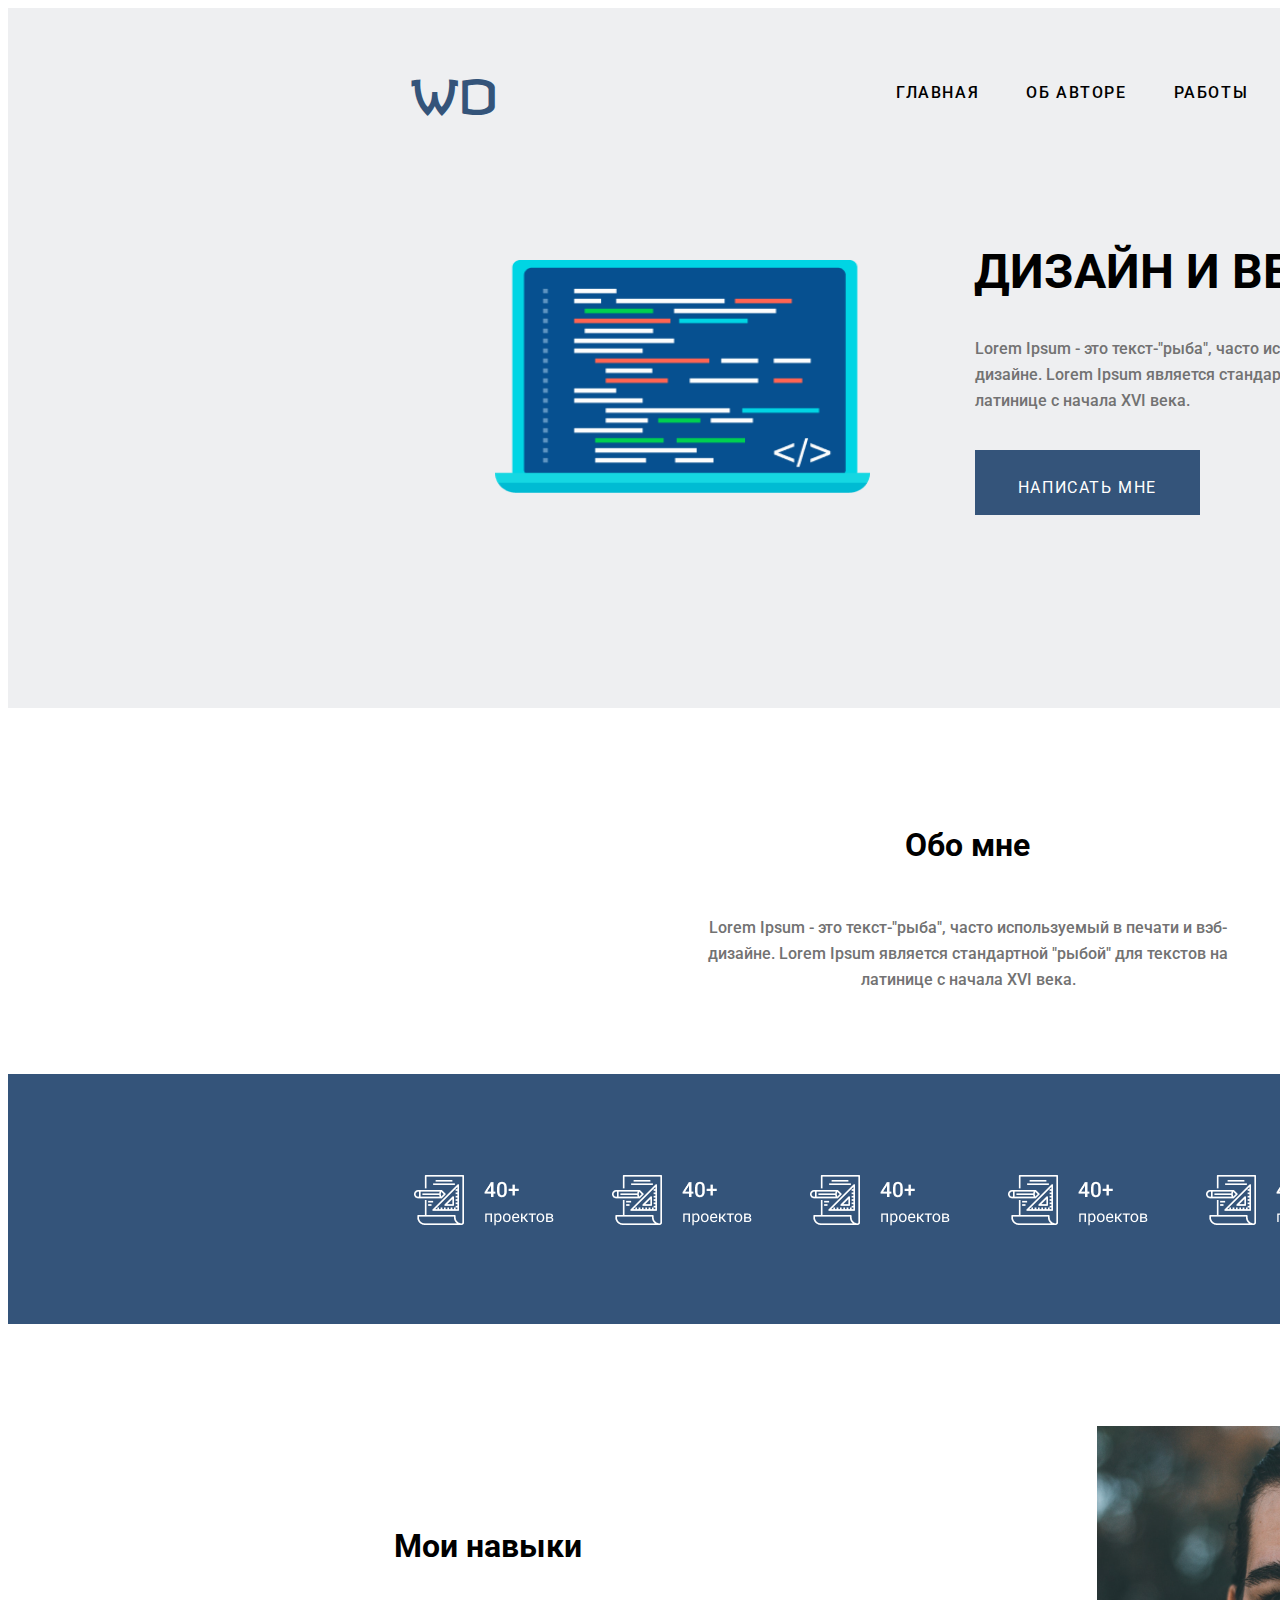
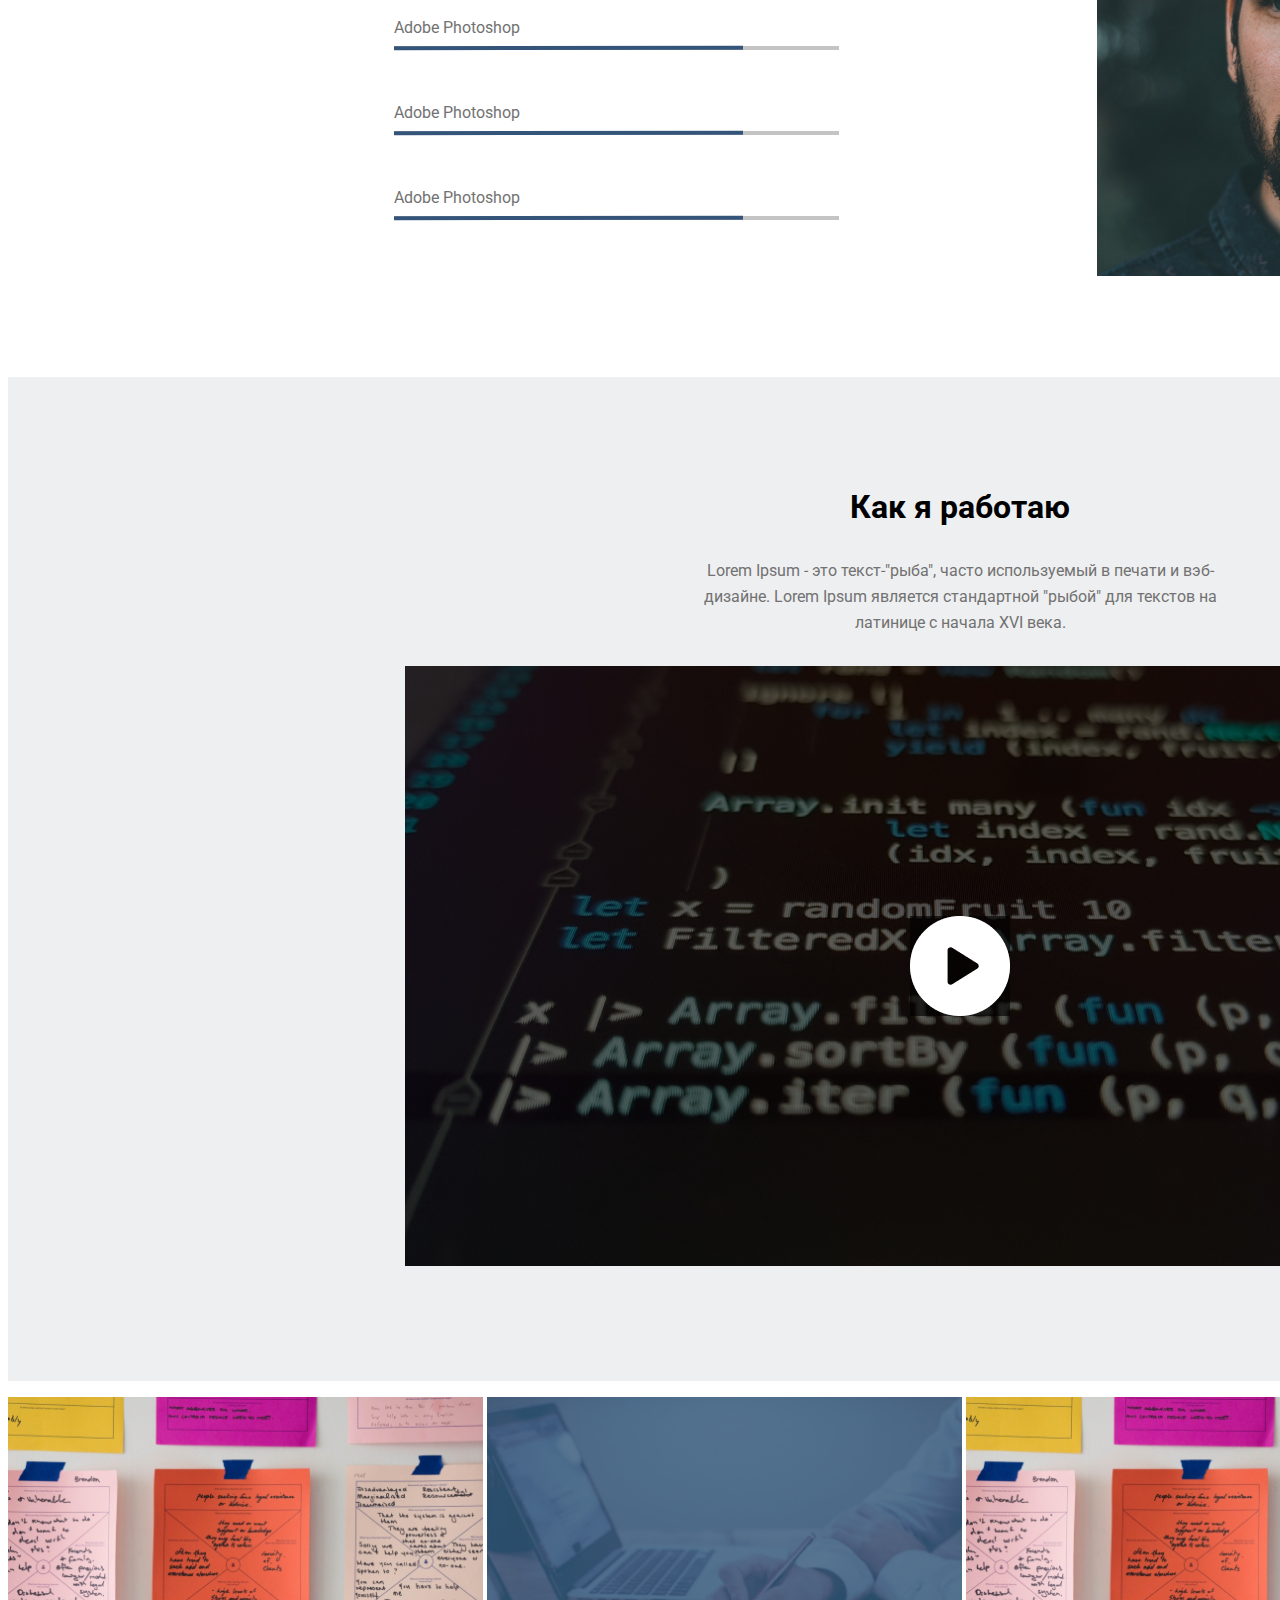
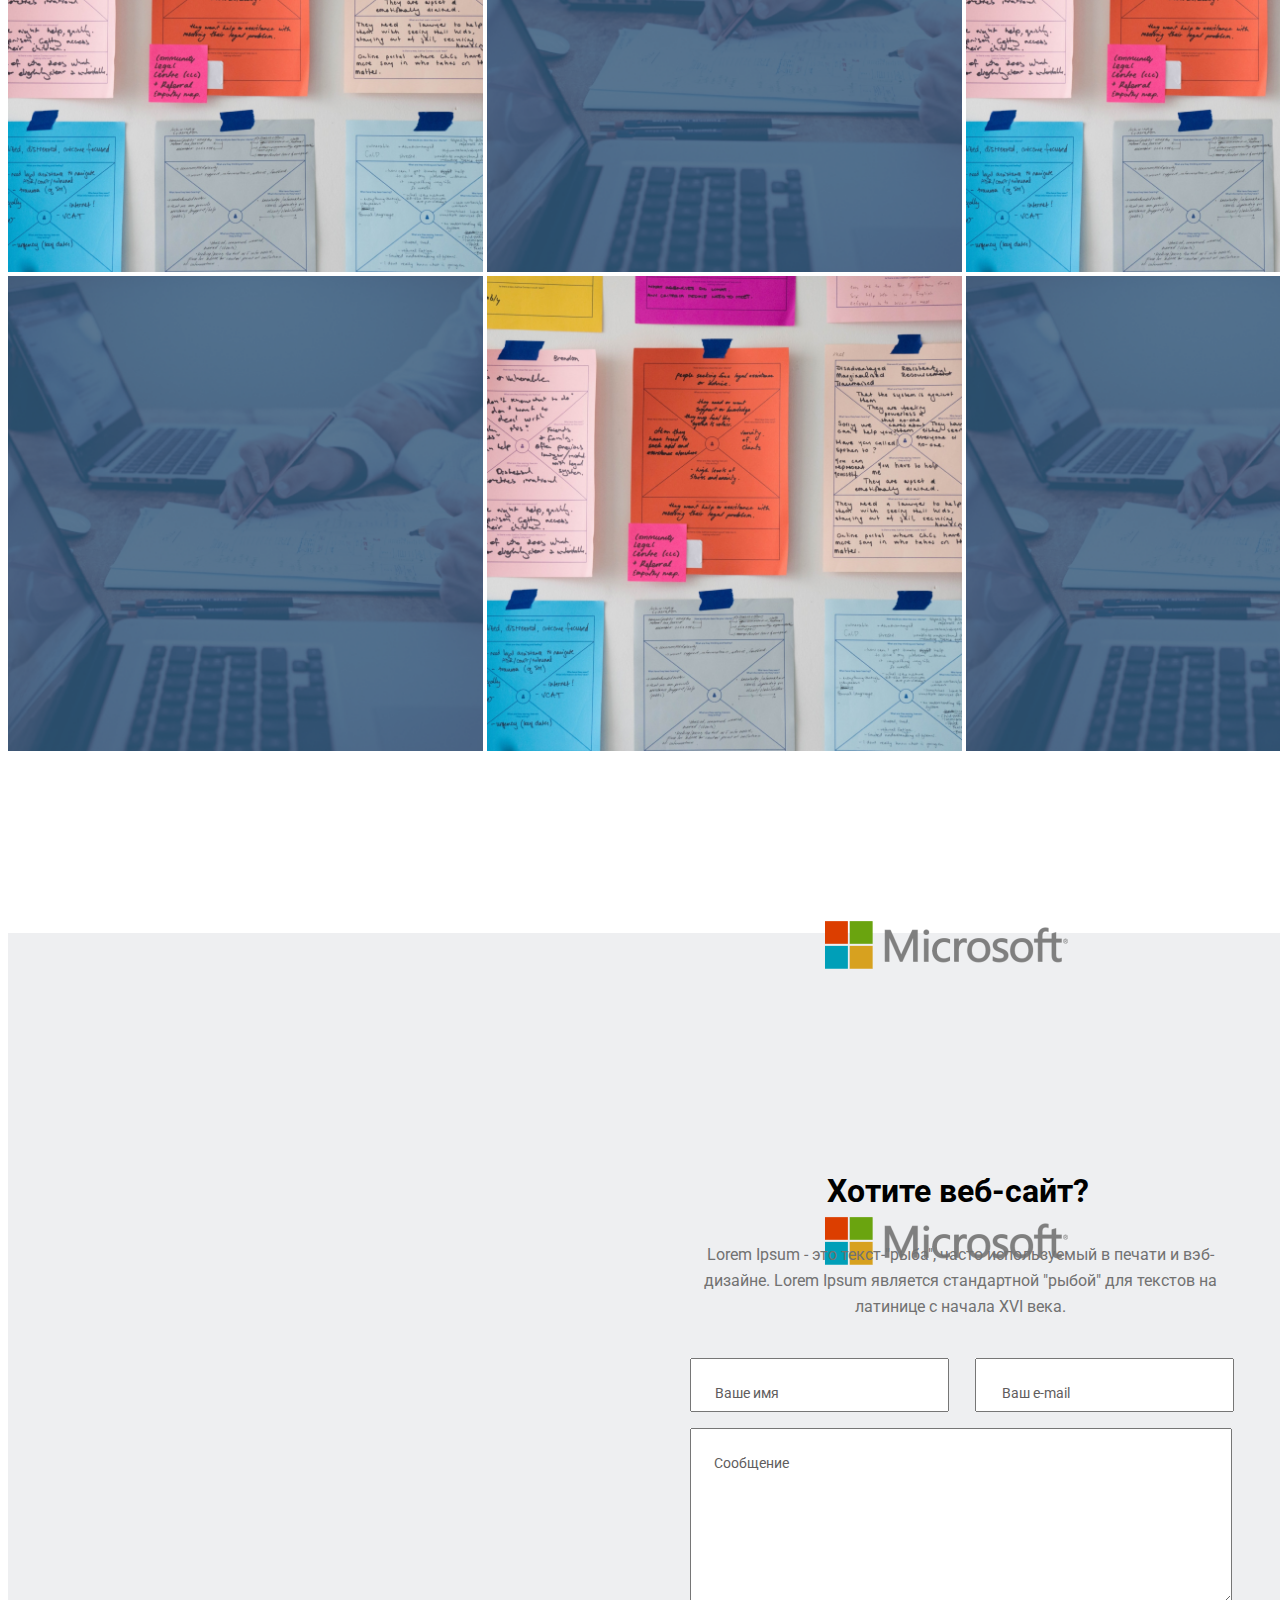
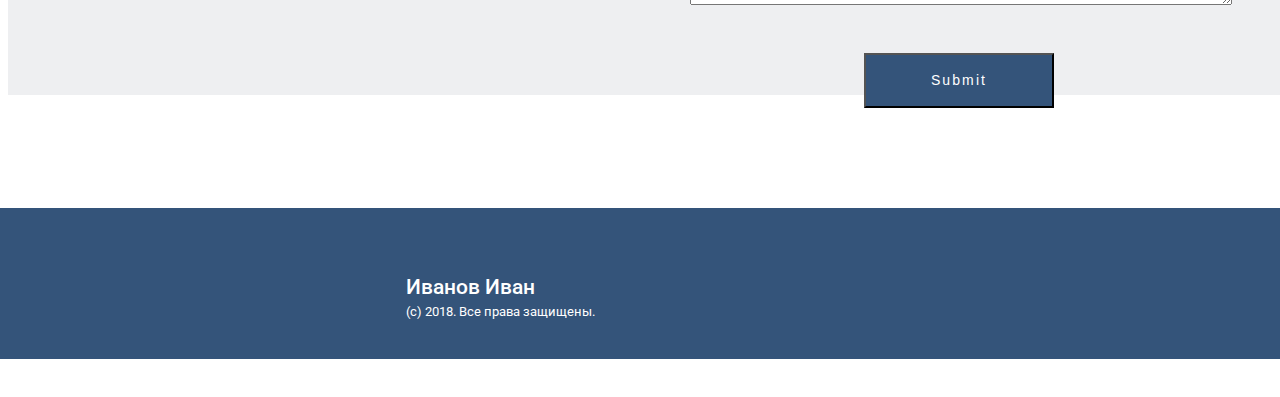
==== index.html @ 579d8cc1 "Add files via upload" ====
<!DOCTYPE html>
<html>
<head>
<meta charset="utf-8">
<title>Шаблон сайта</title>
<link rel="stylesheet" href="styles.css">
<link rel="preconnect" href="https://fonts.gstatic.com">
<link href="https://fonts.googleapis.com/css2?family=Revalia&family=Roboto:wght@300&display=swap" rel="stylesheet">
<link rel="preconnect" href="https://fonts.gstatic.com">
<link href="https://fonts.googleapis.com/css2?family=Revalia&display=swap" rel="stylesheet">
</head>
<body>
    <header>
        <div class="header_logo"><p>WD</p></div>
        <nav>
            <div class="topnav" id="myTopnav">
                <a href="#top">ГЛАВНАЯ</a>
                <a href="#about">ОБ АВТОРЕ</a>
                <a href="#work">РАБОТЫ</a>
                <a href="#process">ПРОЦЕСС</a>
                <a href="#contacts">КОНТАКТЫ</a>
              
            </div>  
        </nav>
        <div class="header_button">
            <img src="images/Frame.png"></div>

        <div class="design">
            <a name="top"></a>
            <h1><strong>ДИЗАЙН И ВЕРСТКА</strong></h1></div>
        <div class="content"><p>Lorem Ipsum - это текст-"рыба", часто используемый в печати и вэб-дизайне. Lorem Ipsum является стандартной "рыбой" для текстов на латинице с начала XVI века.</p>
        </div>
        <div class="r2">
            <a href="#sms">НАПИСАТЬ МНЕ</a>
        </div>
    </header>
    <main>
    <div class="main_me">
        <a name="about"></a>
        <h2><strong>Обо мне</strong></h2>
    <p>Lorem Ipsum - это текст-"рыба", часто используемый в печати и вэб-дизайне. Lorem Ipsum является стандартной "рыбой" для текстов на латинице с начала XVI века.</p>
    </div>
    <div class="restangle">
        <figure>
            <div class="images" id="myImages">
                 <img src="images/numbers__item.png" alt="40+ Проектов">
                 <img src="images/numbers__item-1.png" alt="40+ Проектов">
                 <img src="images/numbers__item-2.png" alt="40+ Проектов">
                 <img src="images/numbers__item-3.png" alt="40+ Проектов">
                 <img src="images/numbers__item-4.png" alt="40+ Проектов">
                 <img src="images/numbers__item-5.png" alt="40+ Проектов"> 
            </div>  
        </figure>>
    </div> 
    <div class="skills">
        <a name="work"></a>
        <div class="column">
        <div class="skills_list">
            <h2><strong>Мои навыки</strong></h2>
            <p>Adobe Photoshop</p>
            <div class="linea1"><span class="linea2"> </span></div>
            
            <p>Adobe Photoshop</p>
            <div class="linea1"><span class="linea2"> </span></div>
            
            <p>Adobe Photoshop</p>
            <div class="linea1"><span class="linea2"> </span></div>
            
            <img src="images/Rectangle 3.png" alt="men">
        </div>
    </div>
    </div>
    <div class="restangle_9"> <a name="process"></a>
        <h2><strong>Как я работаю</strong></h2>
        <p>Lorem Ipsum - это текст-"рыба", часто используемый в печати и вэб-дизайне. Lorem Ipsum является стандартной "рыбой" для текстов на латинице с начала XVI века.</p>
        <div class="img1">
            <img src="images/Rectangle 5.png" alt="Photo">
            <span class="img2">
                <img src="images/play-button.png">
            </span>
        </div>
    </div>
    <div class="projects">
          <ul class="block">
              <li><img src="images/Rectangle 7.png"></li>
              <li><img src="images/Rectangle 7.1.png"></li>
              <li><img src="images/Rectangle 7.png"></li>
              <li><img src="images/Rectangle 7.1.png"></li>
              <li><img src="images/Rectangle 7.1.png"></li>
              <li><img src="images/Rectangle 7.png"></li>
              <li><img src="images/Rectangle 7.1.png"></li>
              <li><img src="images/Rectangle 7.png"></li>
          </ul> 
        
    </div>
    <div class="clients">
        <img src="images/Rectangle 9.png" alt="">
        <img src="images/Rectangle 9.png" alt="">
        <img src="images/Rectangle 9.png" alt="">
        <img src="images/Rectangle 9.png" alt="">
    </div>
    <div class="restangle_10">
        <h2><strong>Хотите веб-сайт?</strong></h2>
        <p>Lorem Ipsum - это текст-"рыба", часто используемый в печати и вэб-дизайне. Lorem Ipsum является стандартной "рыбой" для текстов на латинице с начала XVI века.
        </p>
        <div class="contact">
            <a name="contacts"></a>
            <div class="form_inputs">
                <div class="r11">
                    <p class="item">Ваше имя</p>
                    <input type="text"></div>
                <div class="r11_1">
                    <p>Ваш e-mail</p>
                    <input type="text"></div>
            <div class="r11_2">
                <a name="sms"></a>
                <p>Сообщение</p>
                <textarea name="text"></textarea></div> 
            <div class="r3">
                <input type="submit" volue="ОТПРАВИТЬ" >
            </div>
            </div>
        </div>
    </div>
        
    </main>
    <footer>
        <div class="buttons">
            <img src="images/footer__soc-buttons.png" alt="">  </div>
        <div class="name">
            <h3>Иванов Иван</h3>
        </div>
        <div class="text1">
            <p>(с) 2018. Все права защищены.</p>
        </div>
        
      
    </footer>
</body>
</html>
---- styles.css ----
*{
    padding: 0;
   }
a{
    text-decoration: none;
   }
li{
    list-style: none;
   }
body {
    font-family: "Roboto", sans-serif;
   }
header {
    width: 1920px;
    height: 700px;
    background: #EEEFF1;
    display: flex;
   }
.header_logo{
    color: #34547a;
    font-weight: 400;
    font-size: 48px;
    font-family: "Revalia", sans-serif;
    margin-left: 402px;
    margin-bottom: 140px;
    line-height: 60px;
    text-align: center;
   }
   nav{
       margin-top: 72px;
       margin-left: 398px;
   }
   .topnav a{
       font-weight: 500;
       font-size: 16px;
       line-height: 26px;
       letter-spacing: 0.1em;
       color: #000000;
       text-align: center;
       padding: 1px 42px 162px 1px;
   } 
   a:hover{
    color: #34547a;

   }
.header_button img{
    position: absolute;
    width: 375px;
    height: 233px;
    left: 495px;
    top: 260px;
}
.design h1{
    position: absolute;
    width: 541px;
height: 45px;
left: 974px;
top: 200px;
    font-family: Roboto;
font-style: normal;
font-weight: 500;
font-size: 48px;
line-height: 79px;
color: #000000;
}
.content p{
    position: absolute;
    width: 540px;
height: 45px;
left: 975px;
top: 320px;
    font-family: Roboto;
font-style: normal;
font-weight: 500;
font-size: 16px;
line-height: 26px;
color: #727272;
}
.r2{
    position: absolute;
    width: 225px;
    height: 65px;
    left: 975px;
    top: 450px;
    background: #34547A;  
}
.r2 a{
    position: absolute;
    width: 143px;
    height: 15px;
    margin-top: 25px;
    margin-left: 41px;
    font-family: Roboto;
  
    font-size: 16px;
    line-height: 26px;
    text-align: center;
    letter-spacing: 0.1em;
    color: #FFFFFF;
}
.main{
    width: 1920px;
    height: 700px;
    background: #EEEFF1;
    display: flex;
}
.main_me{
    font-weight: 500;
    width: 540px;
    height: 147px;
    text-align: center; 
    margin-top: 119px;
    margin-left: 690px;
    margin-bottom: 100px;
}
.main_me h2{
    margin: 0 auto;
    color: #000000;
    font-weight: 500;
    font-size: 32px;
    font-family: Roboto;
    padding: 0px 69px 50px 68px;
    line-height: 37.5px;
    text-align: center;
}
.main_me p{
    margin: 0 auto;
    color: #727272;
    font-weight: 500;
    font-size: 16px;
    font-family: Roboto;
    padding: 0px 0px 0px 0px;
    line-height: 26.25px;
    text-align: center;

}
.restangle{
    width: 1920px;
    height: 250px;
    background: #34547a;
    display: flex; 
}
figure{
    margin-top: 100px;
    margin-left: 405px;
}
.images img{
    font-weight: 500;
    padding: 1px 52px 100px 1px;
} 
.skills{
    width: 1150px;
    height: 450px;
    margin-left: 386px;
    margin-top: 102px;
    margin-bottom: 101px;
}
.column{
    column-count: 2;
    column-width: 555px;
  
}
.skills_list h2{
    font-family: Roboto;
    font-weight: 500;
    font-size: 32px;
    line-height: 37px;
    color: #000000;
    margin-bottom: 20px;
    margin-top: 102px;
    
}
.skills_list p{
    font-family: Roboto;
    width: 128px;
    height: 15px;
    margin-top: 50px; 
    font-size: 16px;
    line-height: 26px;
    color: #727272;
}
.linea1{
    width: 445px;
    height: 4px;
    left: 386px;
    top: 20px;
    background: #C4C4C4;
}
.linea2{
    display: block;
    width: 349.36px;
    height: 4px;
    left: 386px;
    top: 0px;
    background: #34547A;
    transform: rotate(-0.06deg);
}
.skills_list img{
    width: 555px;
    height: 450px;
    background: url(photo-1508908324153-d1a219719814.jpg), #C4C4C4;
    margin-left: 120px;
    margin-bottom: 101px;
}
.restangle_9{
    width: 1920px;
    height: 1004px;
    background: #EEEFF1;
}
.restangle_9 h2{
    position: absolute;
    width: 403px;
    height: 30px;
    left: 758px;
    top: 2062px;
    font-family: Roboto;
    font-style: normal;
    font-weight: 500;
    font-size: 32px;
    line-height: 37px;
    text-align: center;
    color: #000000;
    
}
.restangle_9 p{
    position: absolute;
width: 540px;
height: 67px;
left: 690px;
top: 2142px;
font-family: Roboto;
font-style: normal;
font-weight: normal;
font-size: 16px;
line-height: 26px;
text-align: center;
    color: #727272;
}
.img1 img{
    position: absolute;
    width: 1110px;
    height: 600px;
    left: 405px;
    top: 2266px;
    background: linear-gradient(0deg, rgba(0, 0, 0, 0.65), rgba(0, 0, 0, 0.65)), url(images/play-button.png);
}
.img2 img{
    display: block;
    width: 100px;
height: 100px;
margin-top: 250px;
margin-left: 505px;


}
.projects{
    margin: 0;
    padding: 0;
    width: 1920px;
    height: 960px;
}
ul,
.block li{
    display: inline-block;
}
li img{
    width: 475px;
    height: 475px;
    padding: 0px 0px 0px 0px;
    border: 0;

}
.clients{
    width: 1110px;
    height: 120px;
    margin-top: 72px;
    margin-left: 405px;
}
.clients img{
    font-weight: 500;
    width: 255px;
    height: 120px;
    margin-left: 405px;
    padding: 72px 30px 100px 1px;  
}
.restangle_10{
    width: 1920px;
    height: 762px;
    background: #EEEFF1;
}
.restangle_10 h2{
    position: absolute;
width: 406px;
height: 30px;
left: 755px;
top: 4346px;

    
    font-family: Roboto;
    font-weight: 500;
    font-size: 32px;
    line-height: 37px;
    text-align: center;
    color: #000000;
}
.restangle_10 p{
    position: absolute;
width: 540px;
height: 67px;
left: 690px;
top: 4426px;
    font-family: Roboto;
    font-size: 16px;
    line-height: 26px;
    text-align: center;
    color: #727272; 
}
.restangle_10.contact{
    width: 255px;
height: 50px;
left: 690px;
top: 4558px;

}
input{ 
    width: 255px;
    height: 50px;
    font-size: 14px;
    margin-bottom: 20px;
}  
.r11{
    position: absolute;
    width: 255px;
    height: 50px;
    left: 690px;
    top: 4558px;
    background: #FFFFFF;
}

.r11 p{
    position: absolute;
width: 74px;
height: 15px;
left: 20px;
top: 10px;
font-family: Roboto;
font-size: 14px;
line-height: 23px;
color: #5F5D5D;
}
   
.r11_1{
    position: absolute;
    width: 255px;
    height: 50px;
    left: 975px;
    top: 4558px;
    background: #FFFFFF;  
}
.r11_1 p{
    position: absolute;
    width: 82px;
    height: 15px;
    left: 20px;
top: 10px;
    font-family: Roboto;
    font-style: normal;
    font-weight: normal;
    font-size: 14px;
    line-height: 23px;
    color: #5F5D5D; 
}
.r11_2{
    position: absolute;
width: 540px;
height: 175px;
left: 690px;
top: 4628px;

background: #FFFFFF;
}
.r11_2 p{
    position: absolute;
    width: 82px;
    height: 15px;
    left: 20px;
top: 10px;
    font-family: Roboto;
    font-size: 14px;
    line-height: 23px;
    color: #5F5D5D;
}
.r3{
    position: absolute;
    width: 190px;
    height: 55px;
    left: 864px;
    top: 4853px;
    background: #34547A;  
}
.r3 input{
    width: 190px;
    height: 55px;
    background: #34547A; 
    font-size: 14px;
line-height: 23px;
text-align: center;
letter-spacing: 0.15em;
    color: #FFFFFF; 
}
textarea{
    width: 540px;
    height: 175px;
   
}

footer{
    margin: 0;
    position: absolute;
    width: 1920px;
    height: 151px;
    background: #34547A;
    left: 0px;
    top: 5008px;
    display: flex;
}
.buttons{
    width: 175px;
    height: 40px;
   margin-top: 56px;
   margin-left: 1356px;
}
.name h3{
    position: absolute;
    width: 130px;
    height: 19px;
    left: 406px;
    top: 46px;    
    font-family: Roboto;
    font-style: normal;
    font-weight: 500;
    font-size: 21px;
    line-height: 25px;
    color: #FFFFFF;
}
.text1 p{
    position: absolute;
width: 193px;
height: 12px;
left: 406px;
top: 80px;
    font-family: Roboto;
    font-size: 13px;
    line-height: 21px;
    color: #FFFFFF;

}
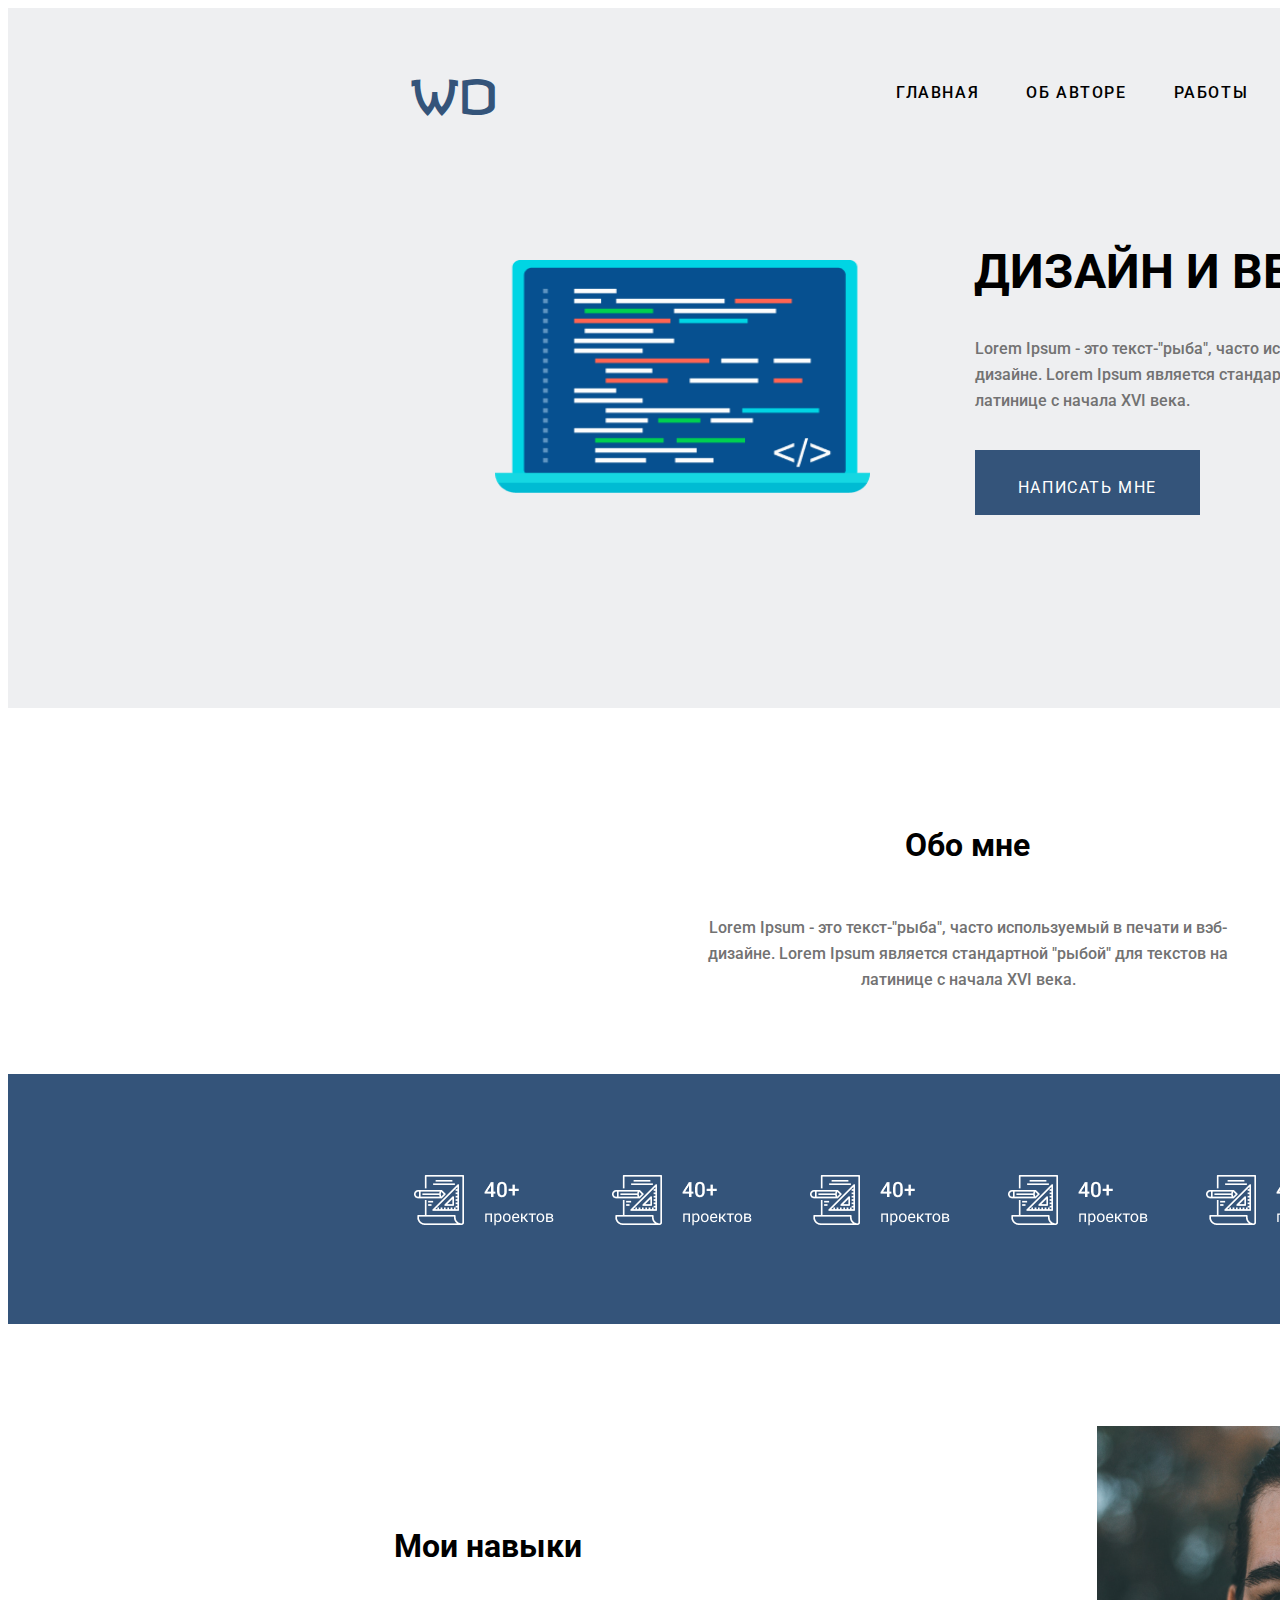
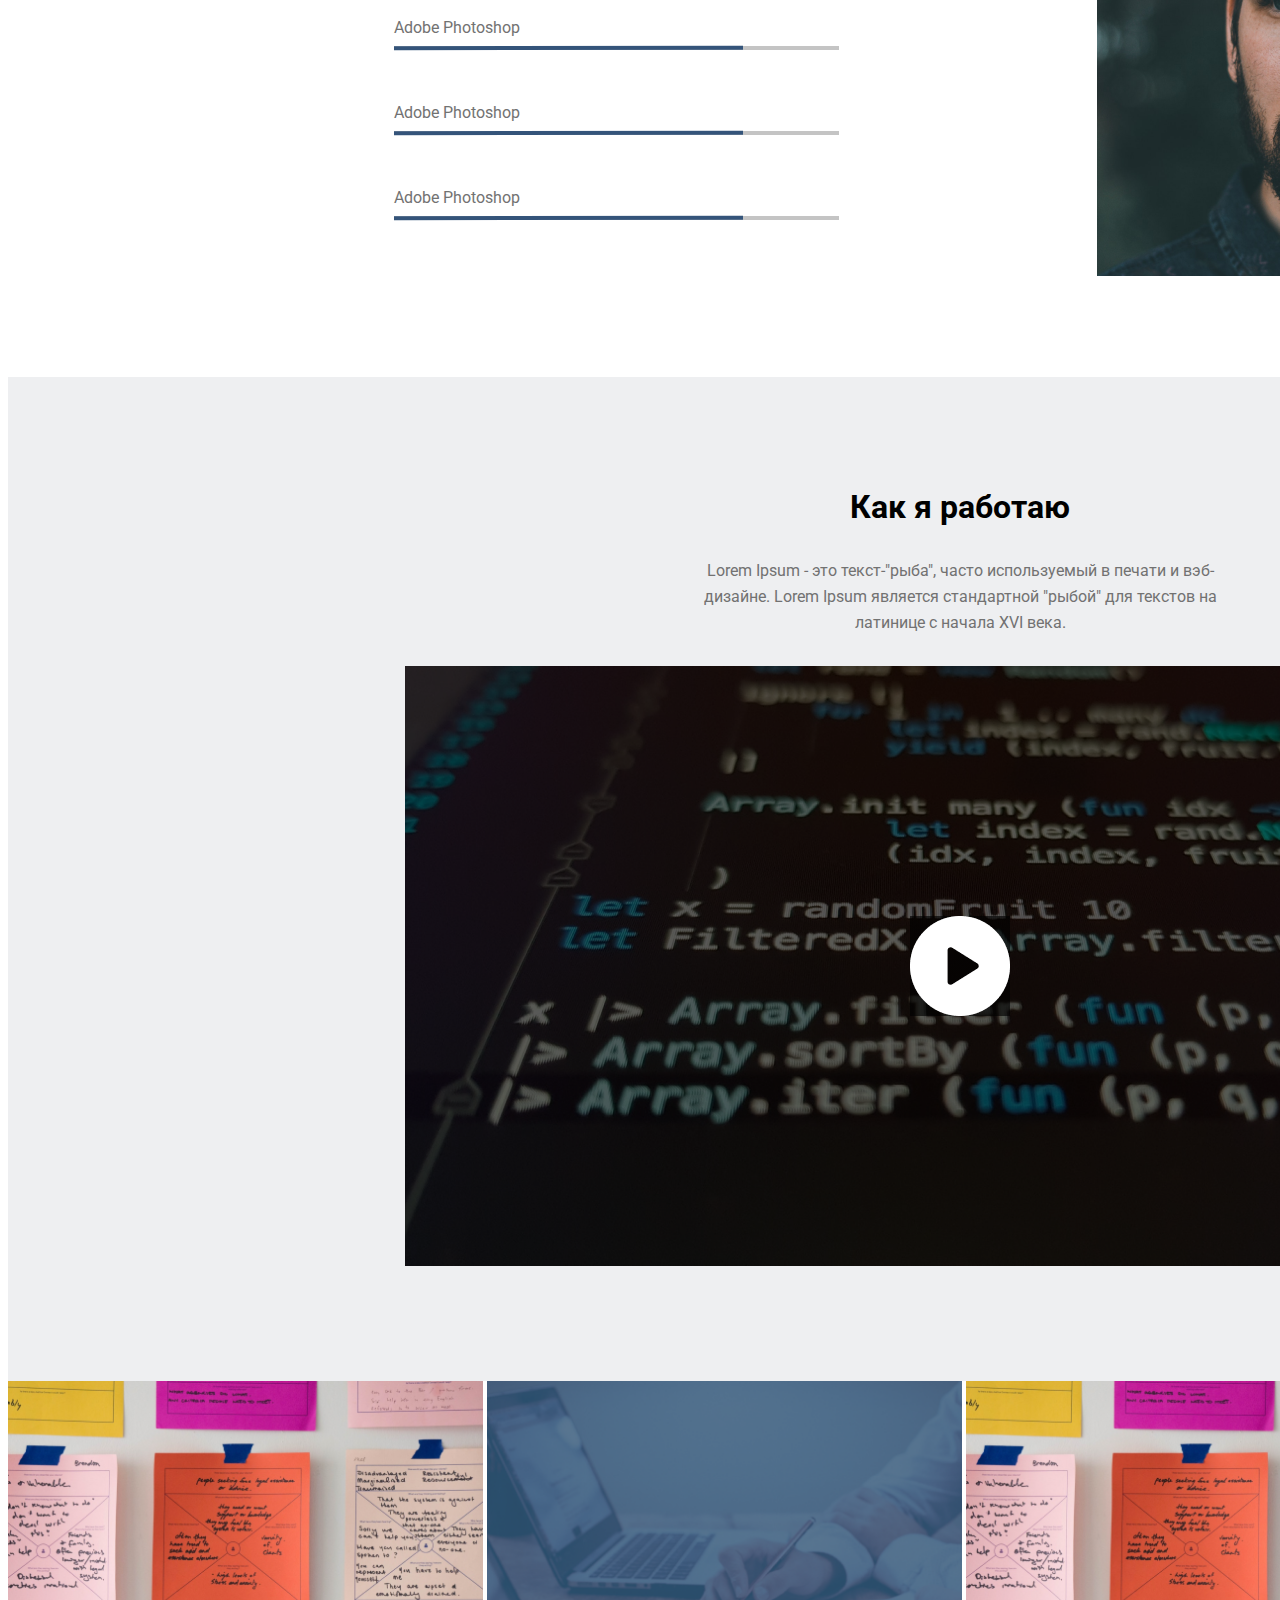
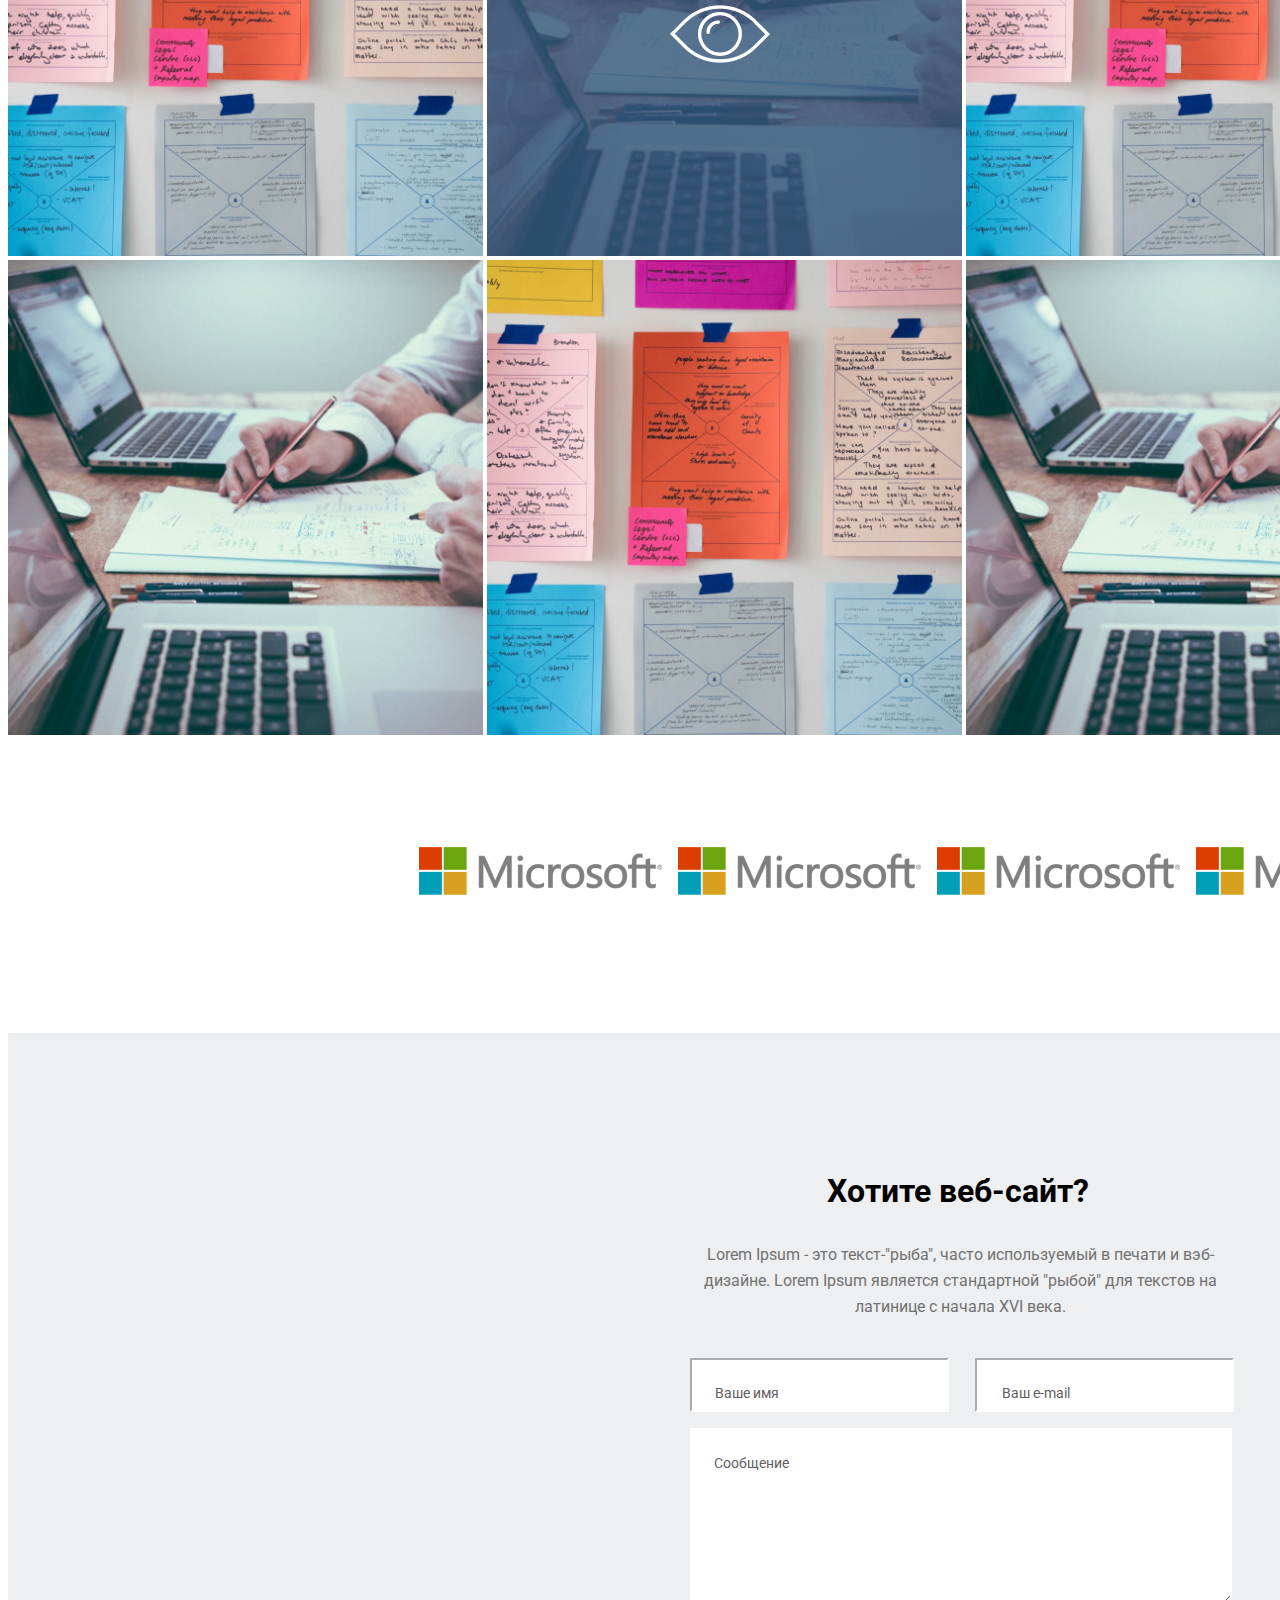
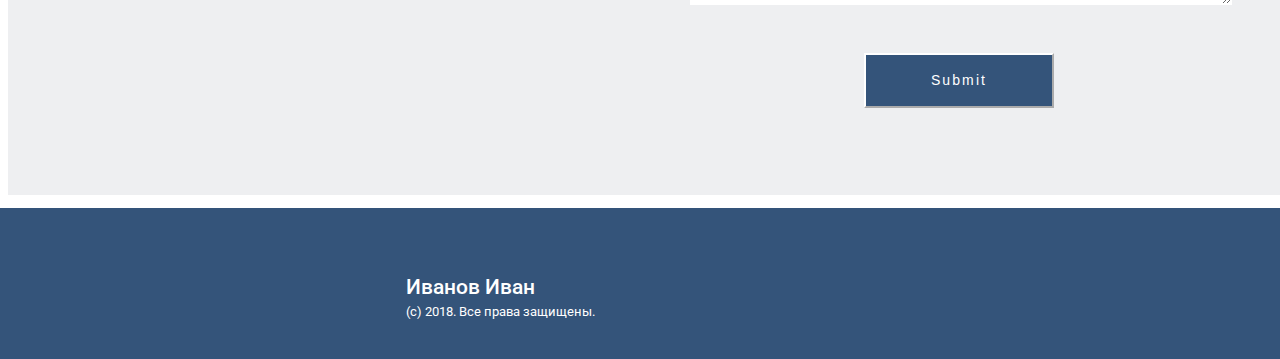
==== commit 48767f16: "Add files via upload" ====
--- a/index.html
+++ b/index.html
@@ -81,24 +81,28 @@
         </div>
     </div>
     <div class="projects">
-          <ul class="block">
-              <li><img src="images/Rectangle 7.png"></li>
-              <li><img src="images/Rectangle 7.1.png"></li>
-              <li><img src="images/Rectangle 7.png"></li>
-              <li><img src="images/Rectangle 7.1.png"></li>
-              <li><img src="images/Rectangle 7.1.png"></li>
-              <li><img src="images/Rectangle 7.png"></li>
-              <li><img src="images/Rectangle 7.1.png"></li>
-              <li><img src="images/Rectangle 7.png"></li>
-          </ul> 
-        
+          <div class="block">
+              <img src="images/Rectangle 7.png">
+              <img src="images/Rectangle 7.1.png">
+              <img src="images/Rectangle 7.png">
+              <img src="images/Rectangle 7.5.png">
+              <img src="images/Rectangle 7.5.png">
+              <img src="images/Rectangle 7.png">
+              <img src="images/Rectangle 7.5.png">
+              <img src="images/Rectangle 7.png">
+          </div> 
+          <div class="eye">
+              <img src="images/view.png" alt="">
+          </div>
+    <div class="clients">
+        <div class="block1">
+            <img src="images/Rectangle 9.png" alt="">
+            <img src="images/Rectangle 9.png" alt="">
+            <img src="images/Rectangle 9.png" alt="">
+            <img src="images/Rectangle 9.png" alt="">
+        </div>
     </div>
-    <div class="clients">
-        <img src="images/Rectangle 9.png" alt="">
-        <img src="images/Rectangle 9.png" alt="">
-        <img src="images/Rectangle 9.png" alt="">
-        <img src="images/Rectangle 9.png" alt="">
-    </div>
+</div>
     <div class="restangle_10">
         <h2><strong>Хотите веб-сайт?</strong></h2>
         <p>Lorem Ipsum - это текст-"рыба", часто используемый в печати и вэб-дизайне. Lorem Ipsum является стандартной "рыбой" для текстов на латинице с начала XVI века.
--- a/styles.css
+++ b/styles.css
@@ -258,30 +258,38 @@
     padding: 0;
     width: 1920px;
     height: 960px;
-}
-ul,
-.block li{
-    display: inline-block;
-}
-li img{
+    margin-bottom: 292px;
+}
+
+.block img{
     width: 475px;
     height: 475px;
-    padding: 0px 0px 0px 0px;
-    border: 0;
-
+    padding: 0px;
+    border: 0px;
+    margin: 0px;
+
+}
+.eye img{
+    position: absolute;
+width: 100px;
+height: 100px;
+left: 670px;
+top: 3184px;
 }
 .clients{
-    width: 1110px;
-    height: 120px;
-    margin-top: 72px;
-    margin-left: 405px;
-}
-.clients img{
+
+width: 1110px;
+height: 120px;
+padding-left: 405px;
+padding-top: 72px;
+}
+.clients.block1{
     font-weight: 500;
     width: 255px;
     height: 120px;
-    margin-left: 405px;
-    padding: 72px 30px 100px 1px;  
+    margin-left: 0px;
+    margin-right: 30px;  
+    border: 0;
 }
 .restangle_10{
     width: 1920px;
@@ -327,6 +335,7 @@
     height: 50px;
     font-size: 14px;
     margin-bottom: 20px;
+    border-color: #FFFFFF;
 }  
 .r11{
     position: absolute;
@@ -411,6 +420,7 @@
 textarea{
     width: 540px;
     height: 175px;
+    border-color: #FFFFFF;
    
 }
 
